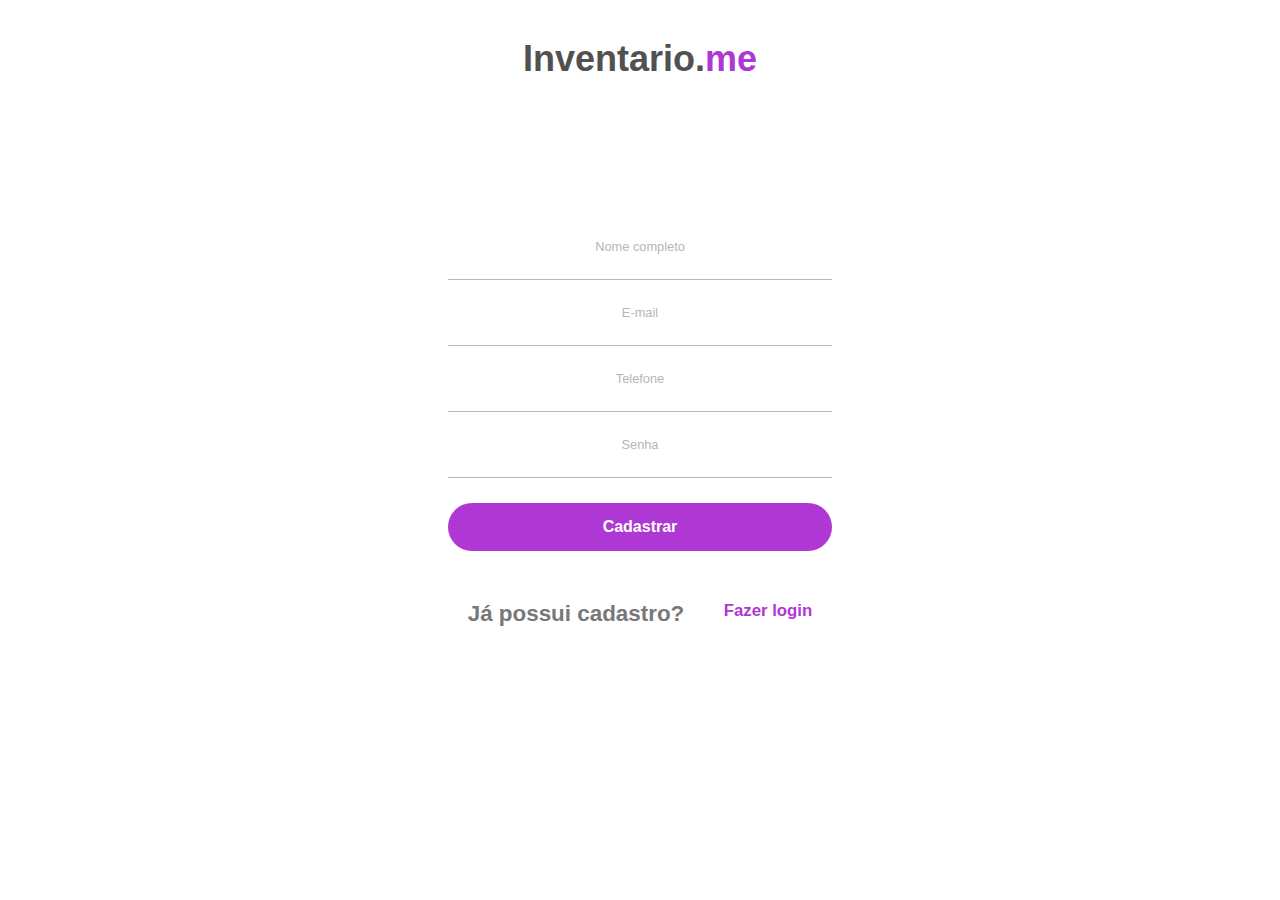
==== cadastro.html @ 92fa6b06 "criação do index.html" ====
<!DOCTYPE html>
<html lang="en">

<head>
    <meta charset="UTF-8">
    <meta http-equiv="X-UA-Compatible" content="IE=edge">
    <meta name="viewport" content="width=device-width, initial-scale=1.0">
    <link rel="stylesheet" href="./assets/cadastro.css">
    <title>Cadastrar-se</title>
</head>

<body>

    <!-- CABEÇALHO -->
    <header>
        <div class="logo">
            <a href="./index.html">
                <h2> Inventario.<strong>me</strong></h2>
            </a>
        </div>
    </header>

    <!-- CONTAINER DE CADASTRO -->
    <main>
        <div class="container">
            <form action="" class="login_form">
                <label for="name" class="input_label">Nome completo</label>
                <input type="text" name="name" id="name" class="input_text">

                <label for="email" class="input_label">E-mail</label>
                <input type="email" name="email" id="email" class="input_text">

                <label for="phone" class="input_label">Telefone</label>
                <input type="tel" name="phone" id="phone" class="input_text">

                <label for="password" class="input_label">Senha</label>
                <input type="text" name="password" id="password" class="input_text">

                <button type="submit" class="button">Cadastrar</button>
            </form>
        </div>
    </main>

    <!-- OPÇÃO DE FAZER LOGIN -->
    <section class="section_login">
        <div class="div_login">
            <h1>Já possui cadastro?</h1>
            <a href="./fazer_login.html">
                <h2>Fazer login</h2>
            </a>
        </div>
    </section>

</body>

</html>
---- assets/cadastro.css ----
* {
    margin: 0;
    padding: 0;
    text-decoration: none;
    font-family: Arial;
    box-sizing: border-box;
    list-style: none;
}

header {
    padding: 3%;
    display: flex;
    justify-content: center;
    align-items: center;
    width: 100%;
    flex-wrap: nowrap;
}

.logo {
    font-family: Arial;
    font-size: 1.5rem;
    width: 20%;
    text-align: center;
}

header h2 {
    color: rgb(81, 81, 81);
}

header h2 strong {
    color: rgb(175, 55, 212);
}

/*  */

.container {
    width: 100%;
    display: flex;
    justify-content: center;
    margin-top: 100px;
}

.login_form {
    width: 30%;
    display: flex;
    flex-wrap: wrap;
    justify-content: center;
}

.input_label {
    display: block;
    color: #b6b6b6;
    font-size: 0.8rem;
    margin: 20px 0 5px;
}

.input_text {
    color: #333333;
    border: none;
    border-bottom: 1px solid #b6b6b6;
    font-size: 1rem;
    margin: 2px 0 5px;
    width: 100%;
}

.input_text:focus-visible {
    border: none;
    border-bottom: 1px solid #333333;
    outline: none;
}


.button {
    background-color: rgb(175, 55, 212);
    border: none;
    border-radius: 30px;
    color: #fff;
    font-weight: bold;
    font-size: 1rem;
    margin: 20px 0;
    padding: 15px;
    width: 100%;
    cursor: pointer;
}

.button:hover {
    opacity: 70%;
    transition: 300ms;
}

.button:disabled {
    color: #dddcdc;
    background-color: #f6f6f6;
    font-size: 12px;
    opacity: 0.8;
    color: #fff;
    text-decoration: none;
}

.section_login {
    width: 100%;
    display: flex;
    justify-content: center;
    margin: 30px 0px;
}

.div_login {
    width: 30%;
    display: flex;
    justify-content: space-around;
    font-size: 0.7rem;
    color: rgb(120, 120, 120)
}

.div_login a {
    text-decoration: none;
    color: rgb(175, 55, 212);
}

.div_login a:hover {
    opacity: 70%;
    transition: 300ms;
    font-size: 0.8rem;
}

@media (max-width: 600px) {

    header {
        padding: 50px 0px 0px 0px;
        justify-content: space-around;
    }

    header .logo {
        font-size: 0.7rem;
        width: 50%;
    }

    .login_form {
        width: 60%;
    }

    .div_login {
        width: 60%;
        font-size: 0.5rem;
    }
}
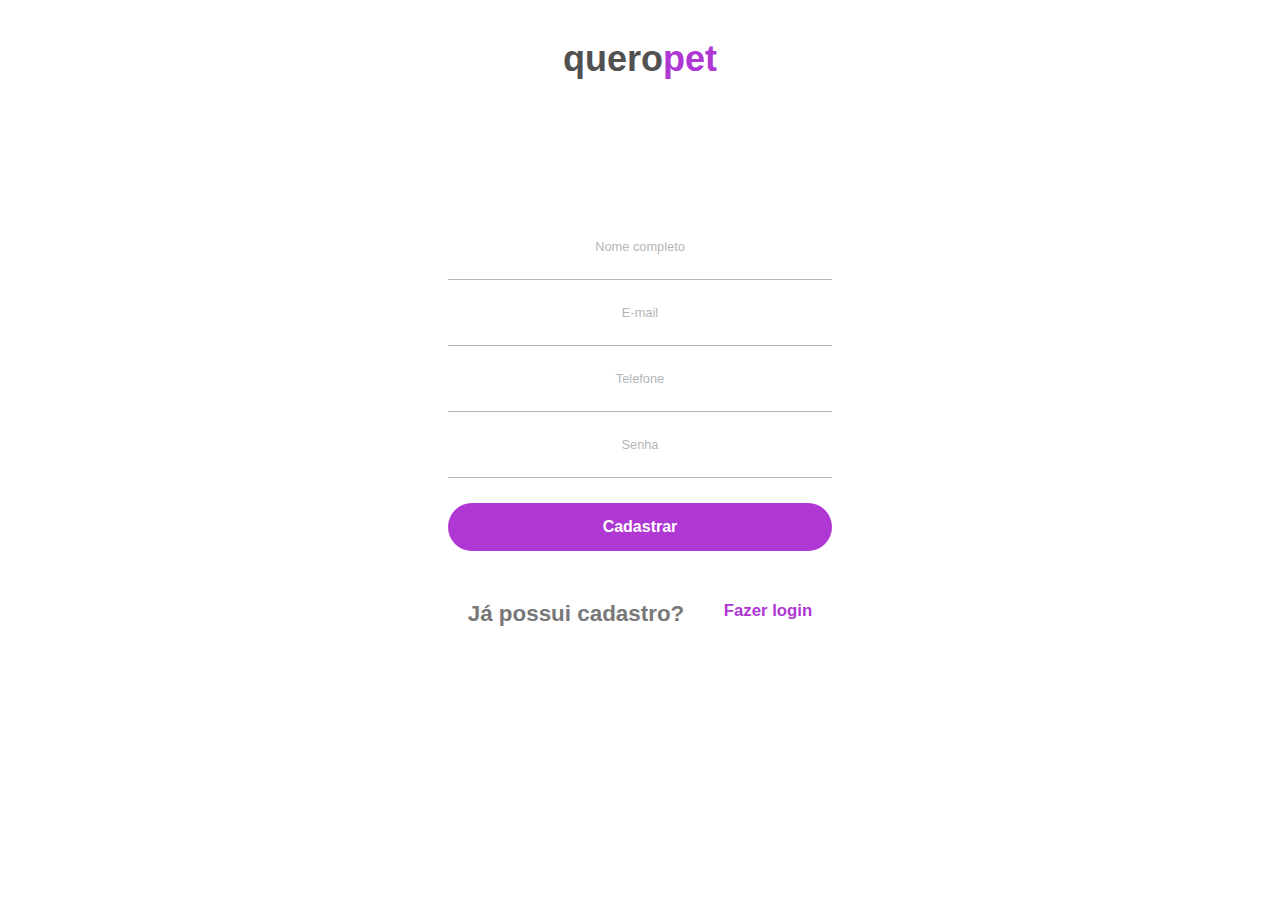
==== commit 2595df0e: "criação do header" ====
--- a/cadastro.html
+++ b/cadastro.html
@@ -6,7 +6,7 @@
     <meta http-equiv="X-UA-Compatible" content="IE=edge">
     <meta name="viewport" content="width=device-width, initial-scale=1.0">
     <link rel="stylesheet" href="./assets/cadastro.css">
-    <title>Cadastrar-se</title>
+    <title>Fazer cadastro</title>
 </head>
 
 <body>
@@ -15,7 +15,7 @@
     <header>
         <div class="logo">
             <a href="./index.html">
-                <h2> Inventario.<strong>me</strong></h2>
+                <h2> quero<strong>pet</strong></h2>
             </a>
         </div>
     </header>
@@ -45,7 +45,7 @@
     <section class="section_login">
         <div class="div_login">
             <h1>Já possui cadastro?</h1>
-            <a href="./fazer_login.html">
+            <a href="./login.html">
                 <h2>Fazer login</h2>
             </a>
         </div>
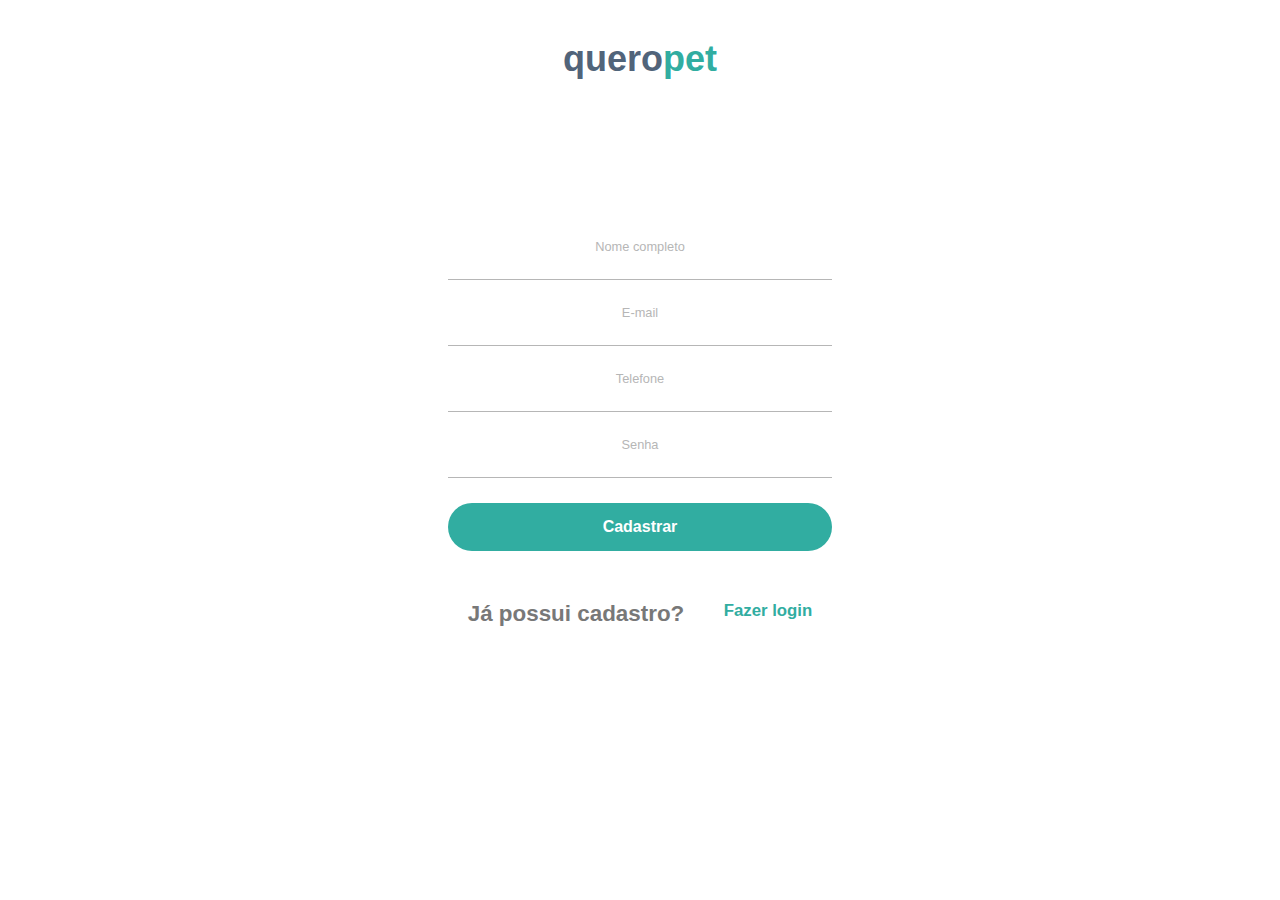
==== commit de088300: "alguns testes na página de cadastro do pet" ====
--- a/cadastro.html
+++ b/cadastro.html
@@ -5,7 +5,7 @@
     <meta charset="UTF-8">
     <meta http-equiv="X-UA-Compatible" content="IE=edge">
     <meta name="viewport" content="width=device-width, initial-scale=1.0">
-    <link rel="stylesheet" href="./assets/cadastro.css">
+    <link rel="stylesheet" href="./assets/CSS/cadastro.css">
     <title>Fazer cadastro</title>
 </head>
 
--- a/assets/CSS/cadastro.css
+++ b/assets/CSS/cadastro.css
@@ -0,0 +1,151 @@
+* {
+    margin: 0;
+    padding: 0;
+    text-decoration: none;
+    font-family: Arial;
+    box-sizing: border-box;
+    list-style: none;
+}
+
+:root {
+    --main-color: #31ada1;
+    --color: #51647a;
+}
+
+header {
+    padding: 3%;
+    display: flex;
+    justify-content: center;
+    align-items: center;
+    width: 100%;
+    flex-wrap: nowrap;
+}
+
+.logo {
+    font-family: Arial;
+    font-size: 1.5rem;
+    width: 20%;
+    text-align: center;
+}
+
+header h2 {
+    color: var(--color);
+}
+
+header h2 strong {
+    color: var(--main-color);
+}
+
+/*  */
+
+.container {
+    width: 100%;
+    display: flex;
+    justify-content: center;
+    margin-top: 100px;
+}
+
+.login_form {
+    width: 30%;
+    display: flex;
+    flex-wrap: wrap;
+    justify-content: center;
+}
+
+.input_label {
+    display: block;
+    color: #b6b6b6;
+    font-size: 0.8rem;
+    margin: 20px 0 5px;
+}
+
+.input_text {
+    color: #333333;
+    border: none;
+    border-bottom: 1px solid #b6b6b6;
+    font-size: 1rem;
+    margin: 2px 0 5px;
+    width: 100%;
+}
+
+.input_text:focus-visible {
+    border: none;
+    border-bottom: 1px solid #333333;
+    outline: none;
+}
+
+
+.button {
+    background-color: var(--main-color);
+    border: none;
+    border-radius: 30px;
+    color: #fff;
+    font-weight: bold;
+    font-size: 1rem;
+    margin: 20px 0;
+    padding: 15px;
+    width: 100%;
+    cursor: pointer;
+}
+
+.button:hover {
+    opacity: 50%;
+    transition: 300ms;
+}
+
+.button:disabled {
+    color: #dddcdc;
+    background-color: #f6f6f6;
+    font-size: 12px;
+    opacity: 0.8;
+    color: #fff;
+    text-decoration: none;
+}
+
+.section_login {
+    width: 100%;
+    display: flex;
+    justify-content: center;
+    margin: 30px 0px;
+}
+
+.div_login {
+    width: 30%;
+    display: flex;
+    justify-content: space-around;
+    font-size: 0.7rem;
+    color: rgb(120, 120, 120)
+}
+
+.div_login a {
+    text-decoration: none;
+    color: var(--main-color);
+}
+
+.div_login a:hover {
+    opacity: 70%;
+    transition: 300ms;
+    font-size: 0.8rem;
+}
+
+@media (max-width: 600px) {
+
+    header {
+        padding: 50px 0px 0px 0px;
+        justify-content: space-around;
+    }
+
+    header .logo {
+        font-size: 1rem;
+        width: 50%;
+    }
+
+    .login_form {
+        width: 60%;
+    }
+
+    .div_login {
+        width: 60%;
+        font-size: 0.5rem;
+    }
+}